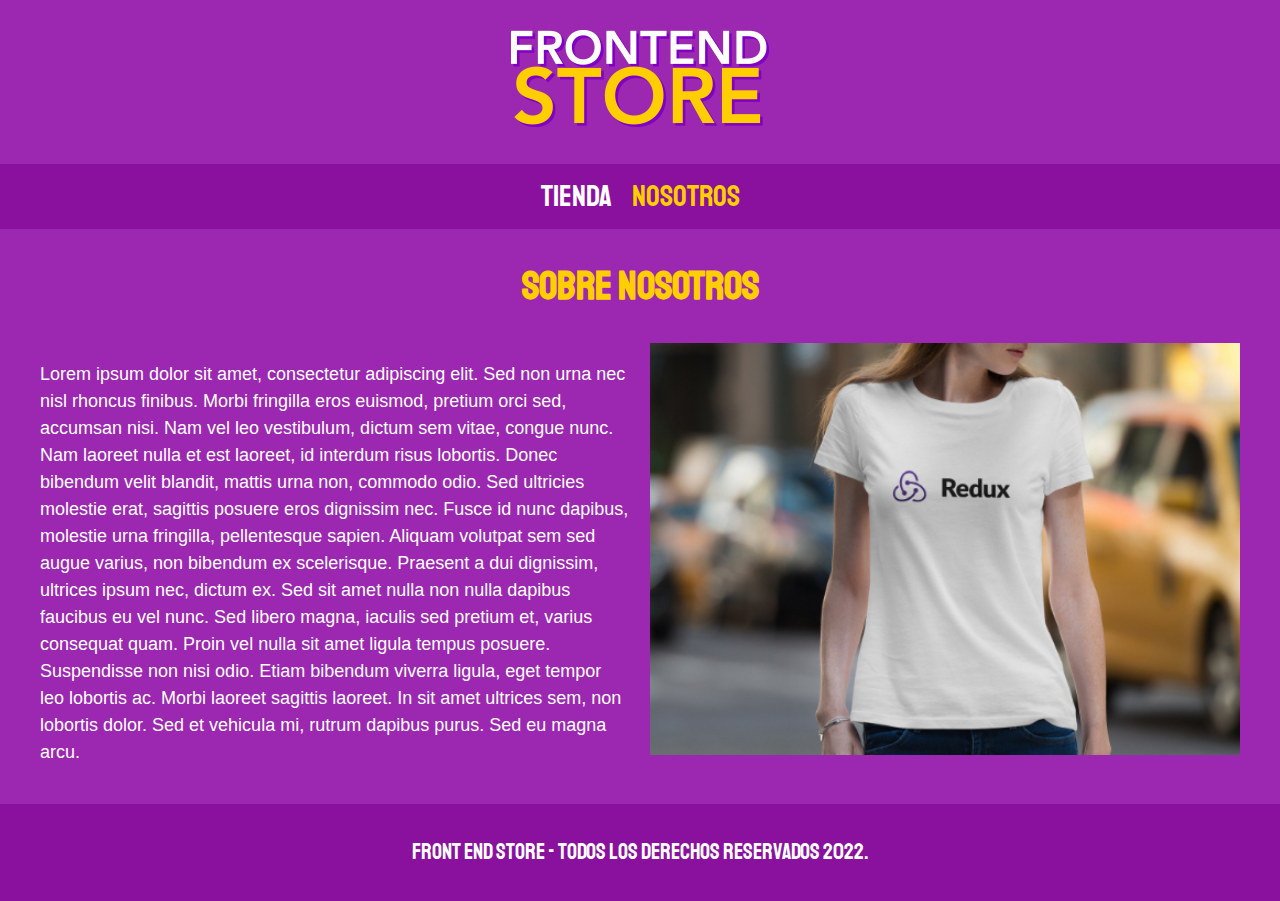
==== nosotros.html @ cba96a4e "commit 1" ====
<!DOCTYPE html>
<html lang="en">
<head>
    <meta charset="UTF-8">
    <meta http-equiv="X-UA-Compatible" content="IE=edge">
    <meta name="viewport" content="width=device-width, initial-scale=1.0">
    <link rel="stylesheet" href="css/normalize.css">
    <link rel="preconnect" href="https://fonts.googleapis.com">
    <link rel="preconnect" href="https://fonts.gstatic.com" crossorigin>
    <link href="https://fonts.googleapis.com/css2?family=Staatliches&display=swap" rel="stylesheet">
    <link rel="stylesheet" href="css/style.css">
    <title>FrontEnd Store</title>
</head>
<body>
    <header class="header">
        <a href="index.html">
           <img class="header__logo" src="img/logo.png" alt="logotipo"> 
        </a>
    </header>
    <nav class="navegacion">
        <a class="navegacion__enlace" href="index.html">Tienda</a>
        <a class="navegacion__enlace navegacion__enlace--activo" href="nosotros.html">Nosotros</a>
    </nav>
    <main class="contenedor">
        <h1>Sobre Nosotros</h1>
        <div class="nosotros">
            <div class="nosotros__contenido">
                <p>
                    Lorem ipsum dolor sit amet, consectetur adipiscing elit. Sed non urna nec nisl rhoncus finibus. Morbi fringilla eros euismod, pretium orci sed, accumsan nisi. Nam vel leo vestibulum, dictum sem vitae, congue nunc. Nam laoreet nulla et est laoreet, id interdum risus lobortis. Donec bibendum velit blandit, mattis urna non, commodo odio. Sed ultricies molestie erat, sagittis posuere eros dignissim nec. Fusce id nunc dapibus, molestie urna fringilla, pellentesque sapien. Aliquam volutpat sem sed augue varius, non bibendum ex scelerisque. Praesent a dui dignissim, ultrices ipsum nec, dictum ex.

Sed sit amet nulla non nulla dapibus faucibus eu vel nunc. Sed libero magna, iaculis sed pretium et, varius consequat quam. Proin vel nulla sit amet ligula tempus posuere. Suspendisse non nisi odio. Etiam bibendum viverra ligula, eget tempor leo lobortis ac. Morbi laoreet sagittis laoreet. In sit amet ultrices sem, non lobortis dolor. Sed et vehicula mi, rutrum dapibus purus. Sed eu magna arcu.
                </p>
            </div>
            <img class="nosotros__imagen" src="img/nosotros.jpg" alt="imagen nosotros">
        </div>
    </main>
    <footer class="footer">
        <p class="footer__texto">Front End Store - Todos los derechos reservados 2022.</p>
    </footer>
</body>
</html>
---- css/style.css ----
:root{
    --primario:#9c27b0;
    --primarioOscuro: #89119d;
    --secundario: #ffce00;
    --secundarioOscuro: rgb(233,187,2);
    --blanco:#fff;
    --negro:#000;
    
    --fuentePrincipal: 'Staatliches', cursive;
}







/* GLOBALES */

html {
    box-sizing: border-box;
    font-size:62.5%;
}

*, *:before, *:after {
    box-sizing: inherit;
}

body{
    background-color: var(--primario);
    font-size: 1.6rem;
    line-height: 1.5;
}
p{
    font-size: 1.8rem;
    font-family: Arial, Helvetica, sans-serif;
    color: var(--blanco);
}
a{
    text-decoration: none;
}
img{
    max-width: 100%;
}
.contenedor{
    max-width: 120rem;
    margin: 0 auto;
}
h1,h2,h3{
    text-align: center;
    color:var(--secundario);
    font-family: var(--fuentePrincipal);
}
h1{
    font-size: 4rem;
}
h2{
    font-size: 3.2rem;
}
h3{
    font-size: 2.4rem;
}









/* HEADER */

.header{
    display: flex;
    justify-content: center;
}
.header__logo{
    margin: 3rem 0;
}










/* NAVEGACION */
.navegacion{
    background-color: var(--primarioOscuro);
    padding: 1rem 0;
    display: flex;
    justify-content: center;
}
.navegacion__enlace{
    font-family: var(--fuentePrincipal);
    color:var(--blanco);
    font-size: 3rem;
    margin-right: 2rem;
}
.navegacion__enlace:last-of-type{
    margin-right: 0;
}
.navegacion__enlace--activo,
.navegacion__enlace:hover{
    color:var(--secundario)
}














/* PRODUCTOS */
.grid{
    display: grid;
    grid-template-columns: repeat(2,1fr);
    gap:2rem;
}
.producto{
    background-color: var(--primarioOscuro);
    padding: 1.5rem;
    width: 100%;
}
.producto__imagen{

}
.producto__nombre{
    font-size: 4rem;
}
.producto__precio{   
    font-size: 2.8rem;
    color:var(--secundario)
}
.producto__nombre,
.producto__precio{
    font-family: var(--fuentePrincipal);
    margin: 1rem 0;
    text-align: center;
    line-height: 1.2;
}



/* GRAFICOS */
.grafico{
    min-height: 30rem;
    background-repeat: no-repeat;
    background-size: cover;
    grid-column: 1/3;
}
.grafico--camisas{
    grid-row: 2/3;
    background-image: url(../img/grafico1.jpg);
}
.grafico--node{
    background-image: url(../img/grafico2.jpg);
    grid-row: 8/9;
}


/* NOSOTROS HTML */
.nosotros{
    display:grid;
    grid-template-rows:repeat(2,auto)
}

.nosotros__imagen{
    grid-row: 1/2;
    width: 100%;
}








/* FOOTER */
.footer{
    background-color: var(--primarioOscuro);
    padding: 1rem 0;
    margin-top: 2rem;
}
.footer__texto{ 
    text-align: center;
    font-family: var(--fuentePrincipal);
    font-size: 2.2rem;
}

/* MediaQuerys */
@media (min-width: 768px) {
    .grid{
        grid-template-columns: repeat(3,1fr);
    }
    .grafico--node{
        grid-row:5/6;
        grid-column: 2/4;
    }
    .nosotros{
        display:grid;
        grid-template-columns: repeat(2 , 1fr);
        column-gap: 2rem;
    }
    .nosotros__imagen{
        grid-column: 2/3;
    }
}
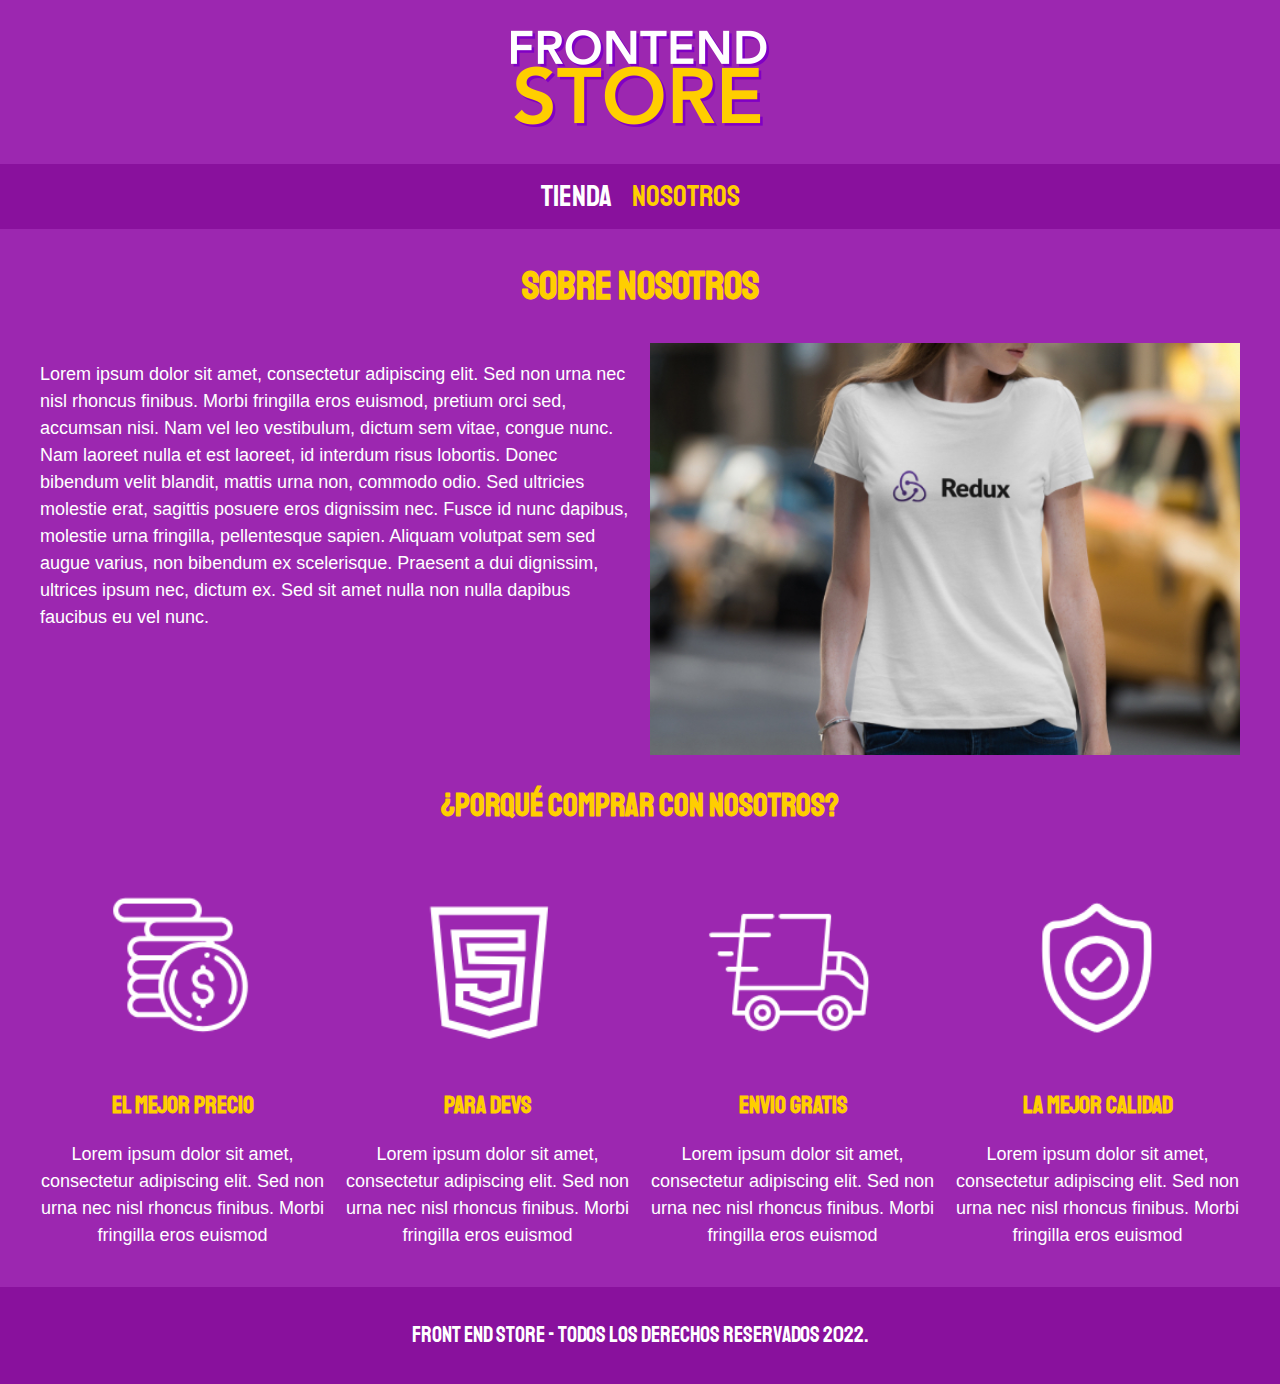
==== commit 790ceed8: "commit 2" ====
--- a/nosotros.html
+++ b/nosotros.html
@@ -1,5 +1,6 @@
 <!DOCTYPE html>
 <html lang="en">
+
 <head>
     <meta charset="UTF-8">
     <meta http-equiv="X-UA-Compatible" content="IE=edge">
@@ -11,10 +12,11 @@
     <link rel="stylesheet" href="css/style.css">
     <title>FrontEnd Store</title>
 </head>
+
 <body>
     <header class="header">
         <a href="index.html">
-           <img class="header__logo" src="img/logo.png" alt="logotipo"> 
+            <img class="header__logo" src="img/logo.png" alt="logotipo">
         </a>
     </header>
     <nav class="navegacion">
@@ -26,16 +28,54 @@
         <div class="nosotros">
             <div class="nosotros__contenido">
                 <p>
-                    Lorem ipsum dolor sit amet, consectetur adipiscing elit. Sed non urna nec nisl rhoncus finibus. Morbi fringilla eros euismod, pretium orci sed, accumsan nisi. Nam vel leo vestibulum, dictum sem vitae, congue nunc. Nam laoreet nulla et est laoreet, id interdum risus lobortis. Donec bibendum velit blandit, mattis urna non, commodo odio. Sed ultricies molestie erat, sagittis posuere eros dignissim nec. Fusce id nunc dapibus, molestie urna fringilla, pellentesque sapien. Aliquam volutpat sem sed augue varius, non bibendum ex scelerisque. Praesent a dui dignissim, ultrices ipsum nec, dictum ex.
+                    Lorem ipsum dolor sit amet, consectetur adipiscing elit. Sed non urna nec nisl rhoncus finibus.
+                    Morbi fringilla eros euismod, pretium orci sed, accumsan nisi. Nam vel leo vestibulum, dictum sem
+                    vitae, congue nunc. Nam laoreet nulla et est laoreet, id interdum risus lobortis. Donec bibendum
+                    velit blandit, mattis urna non, commodo odio. Sed ultricies molestie erat, sagittis posuere eros
+                    dignissim nec. Fusce id nunc dapibus, molestie urna fringilla, pellentesque sapien. Aliquam volutpat
+                    sem sed augue varius, non bibendum ex scelerisque. Praesent a dui dignissim, ultrices ipsum nec,
+                    dictum ex.
 
-Sed sit amet nulla non nulla dapibus faucibus eu vel nunc. Sed libero magna, iaculis sed pretium et, varius consequat quam. Proin vel nulla sit amet ligula tempus posuere. Suspendisse non nisi odio. Etiam bibendum viverra ligula, eget tempor leo lobortis ac. Morbi laoreet sagittis laoreet. In sit amet ultrices sem, non lobortis dolor. Sed et vehicula mi, rutrum dapibus purus. Sed eu magna arcu.
+                    Sed sit amet nulla non nulla dapibus faucibus eu vel nunc.
                 </p>
             </div>
             <img class="nosotros__imagen" src="img/nosotros.jpg" alt="imagen nosotros">
         </div>
     </main>
+    <section class="contenedor comprar">
+        <h2 class="comprar__titulo">
+            ¿Porqué comprar con nosotros?
+        </h2>
+        <div class="bloques">
+            <div class="bloque">
+                <img class="bloque__imagen" src="img/icono_1.png" alt="icono1">
+                <h3 class="bloque__titulo">El mejor precio</h3>
+                <p> Lorem ipsum dolor sit amet, consectetur adipiscing elit. Sed non urna nec nisl rhoncus finibus.
+                    Morbi fringilla eros euismod</p>
+            </div><!-- .bloque -->
+            <div class="bloque">
+                <img class="bloque__imagen" src="img/icono_2.png" alt="icono2">
+                <h3 class="bloque__titulo">Para devs</h3>
+                <p> Lorem ipsum dolor sit amet, consectetur adipiscing elit. Sed non urna nec nisl rhoncus finibus.
+                    Morbi fringilla eros euismod</p>
+            </div><!-- .bloque -->
+            <div class="bloque">
+                <img class="bloque__imagen" src="img/icono_3.png" alt="icono3">
+                <h3 class="bloque__titulo">Envio gratis</h3>
+                <p> Lorem ipsum dolor sit amet, consectetur adipiscing elit. Sed non urna nec nisl rhoncus finibus.
+                    Morbi fringilla eros euismod</p>
+            </div><!-- .bloque -->
+            <div class="bloque">
+                <img class="bloque__imagen" src="img/icono_4.png" alt="icono4">
+                <h3 class="bloque__titulo">La mejor calidad</h3>
+                <p> Lorem ipsum dolor sit amet, consectetur adipiscing elit. Sed non urna nec nisl rhoncus finibus.
+                    Morbi fringilla eros euismod</p>
+            </div><!-- .bloque -->
+        </div><!-- .bloques -->
+    </section>
     <footer class="footer">
         <p class="footer__texto">Front End Store - Todos los derechos reservados 2022.</p>
     </footer>
 </body>
+
 </html>--- a/css/style.css
+++ b/css/style.css
@@ -133,9 +133,6 @@
     padding: 1.5rem;
     width: 100%;
 }
-.producto__imagen{
-
-}
 .producto__nombre{
     font-size: 4rem;
 }
@@ -181,11 +178,21 @@
     width: 100%;
 }
 
-
-
-
-
-
+/* BLOQUES */
+.bloques{
+    display: grid;
+    grid-template-columns: repeat(2,1fr);
+    gap:2rem;
+}
+.bloque{
+    text-align: center;
+}
+.bloque__titulo{
+    margin: 0;
+}
+.bloque__imagen{
+    width: 100%;
+}
 
 
 /* FOOTER */
@@ -217,4 +224,14 @@
     .nosotros__imagen{
         grid-column: 2/3;
     }
-}+    .bloques{
+        grid-template-columns: repeat(4,1fr);
+    }
+}
+@media (min-width: 380px) {
+    .nosotros__imagen{
+        grid-row: 1/2;
+        width: 100%;
+        height: 100%;
+    }
+}
